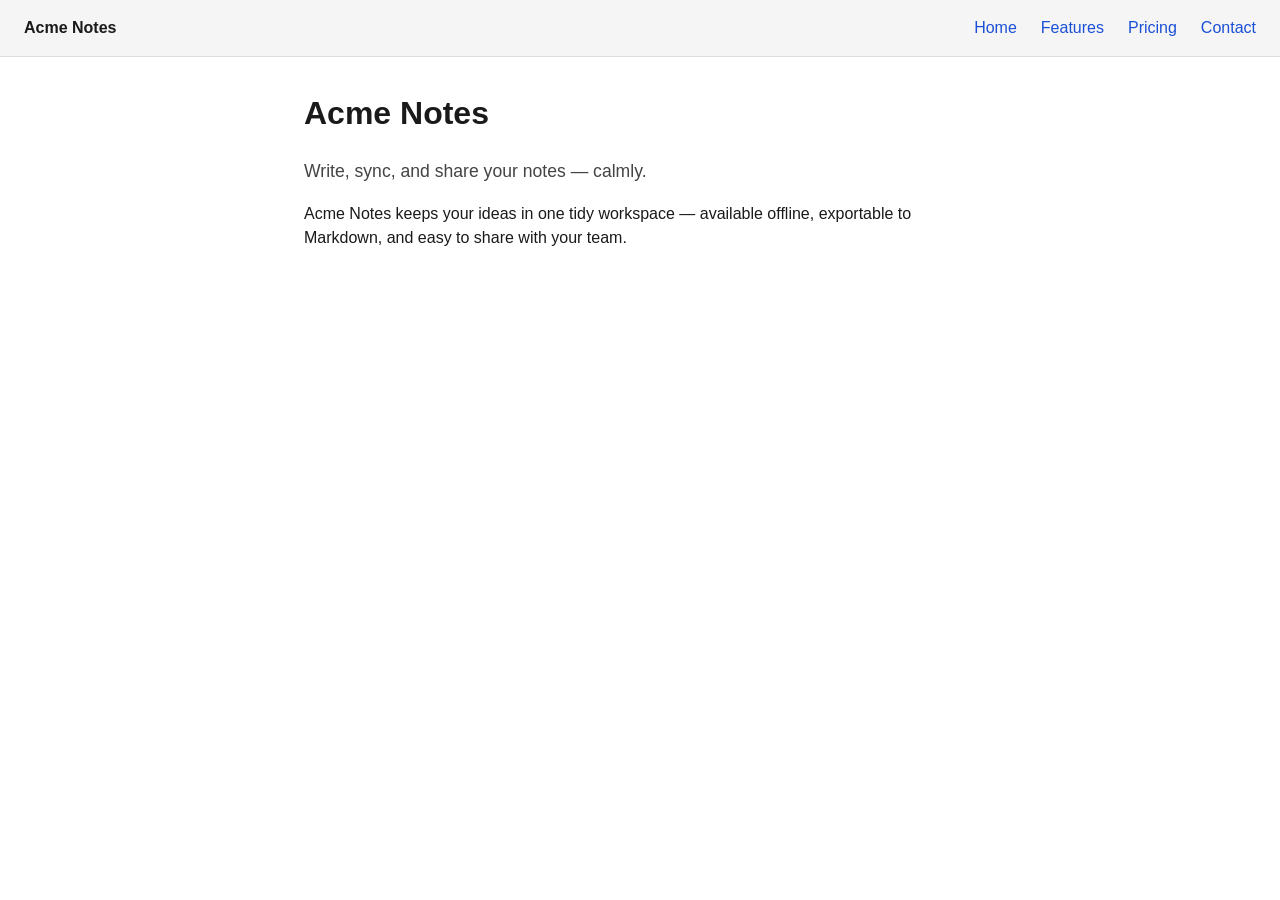
==== index.html @ 86c5fa1c "Home: refresh hero tagline to new tone-of-voice" ====
<!DOCTYPE html>
<html lang="en">
  <head>
    <meta charset="UTF-8" />
    <meta name="viewport" content="width=device-width, initial-scale=1.0" />
    <title>Acme Notes</title>
    <link rel="stylesheet" href="./styles.css" />
  </head>
  <body data-build="v1-healthy">
    <nav class="site-nav" aria-label="Primary">
      <span class="brand">Acme Notes</span>
      <a href="./index.html">Home</a>
      <a href="./feature.html">Features</a>
      <a href="./pricing.html">Pricing</a>
      <a href="./contact.html">Contact</a>
    </nav>
    <main>
      <h1>Acme Notes</h1>
      <p class="tagline">Write, sync, and share your notes — calmly.</p>
      <p>
        Acme Notes keeps your ideas in one tidy workspace — available offline,
        exportable to Markdown, and easy to share with your team.
      </p>
    </main>
  </body>
</html>
---- styles.css ----
/* Acme Notes QA sandbox — minimal, deterministic styling. No animations. */

* {
  box-sizing: border-box;
}

body {
  margin: 0;
  font-family: -apple-system, BlinkMacSystemFont, "Segoe UI", Roboto, Helvetica,
    Arial, sans-serif;
  color: #1a1a1a;
  background: #ffffff;
  line-height: 1.5;
}

.site-nav {
  display: flex;
  gap: 1.5rem;
  align-items: center;
  padding: 1rem 1.5rem;
  background: #f5f5f5;
  border-bottom: 1px solid #dddddd;
}

.site-nav .brand {
  font-weight: 700;
  margin-right: auto;
}

.site-nav a {
  color: #1a4fd6;
  text-decoration: none;
  font-weight: 500;
}

.site-nav a:hover {
  text-decoration: underline;
}

main {
  max-width: 720px;
  margin: 0 auto;
  padding: 2rem 1.5rem;
}

h1 {
  font-size: 2rem;
  margin-top: 0;
}

.tagline {
  color: #444444;
  font-size: 1.1rem;
}

ul.feature-list {
  padding-left: 1.25rem;
}

ul.feature-list li {
  margin-bottom: 0.5rem;
}

table.plans {
  border-collapse: collapse;
  width: 100%;
  margin-top: 1rem;
}

table.plans th,
table.plans td {
  border: 1px solid #dddddd;
  padding: 1rem;
  text-align: left;
  vertical-align: top;
}

table.plans th {
  background: #f5f5f5;
}

button {
  font: inherit;
  padding: 0.5rem 1rem;
  background: #1a4fd6;
  color: #ffffff;
  border: none;
  border-radius: 4px;
  cursor: pointer;
}

button:hover {
  background: #163fb0;
}

button:disabled {
  background: #999999;
  cursor: not-allowed;
}

.plan-choice {
  display: block;
  margin-top: 0.75rem;
  font-weight: 600;
  min-height: 1.25rem;
}

form.contact-form {
  display: flex;
  flex-direction: column;
  gap: 1rem;
  max-width: 480px;
}

form.contact-form label {
  display: flex;
  flex-direction: column;
  gap: 0.25rem;
  font-weight: 500;
}

form.contact-form input,
form.contact-form textarea {
  font: inherit;
  padding: 0.5rem;
  border: 1px solid #cccccc;
  border-radius: 4px;
}

form.contact-form textarea {
  min-height: 120px;
  resize: vertical;
}

form.contact-form button {
  align-self: flex-start;
}

#send-status {
  margin-top: 1rem;
  padding: 0.75rem 1rem;
  border-radius: 4px;
  font-weight: 500;
}

#send-status[role="status"] {
  background: #e6f4ea;
  color: #145a32;
  border: 1px solid #a3d9b1;
}

#send-status[role="alert"] {
  background: #fdecea;
  color: #7a1c14;
  border: 1px solid #f2b8b1;
}
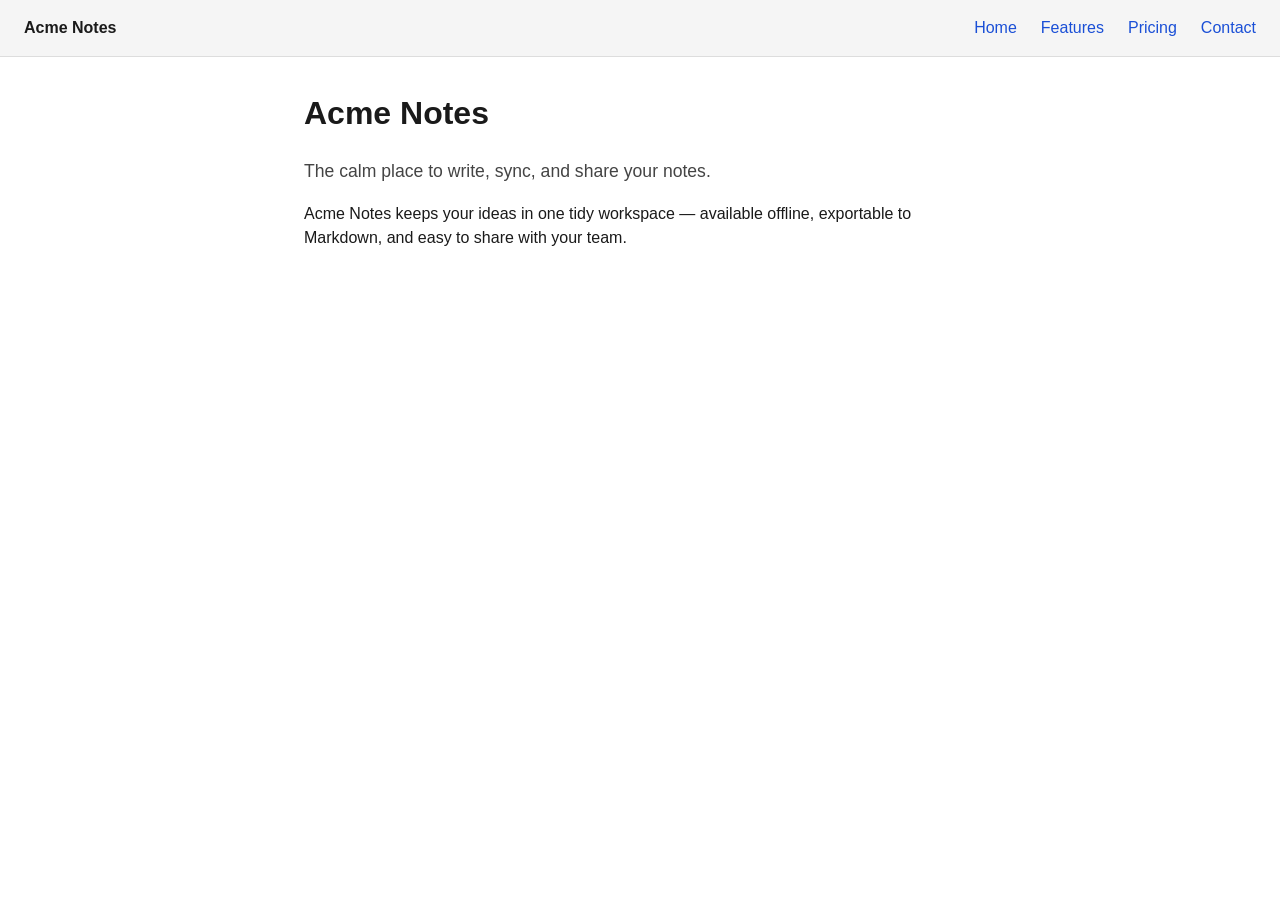
==== commit 617376ed: "Deploy plan-select bug for #1453 re-test (value-hallucination validation) Co-Authored-By: Claude Opu" ====
--- a/index.html
+++ b/index.html
@@ -6,17 +6,17 @@
     <title>Acme Notes</title>
     <link rel="stylesheet" href="./styles.css" />
   </head>
-  <body data-build="v1-healthy">
+  <body data-build="retest-1453">
     <nav class="site-nav" aria-label="Primary">
       <span class="brand">Acme Notes</span>
       <a href="./index.html">Home</a>
-      <a href="./feature.html">Features</a>
+      <a href="./features.html">Features</a>
       <a href="./pricing.html">Pricing</a>
       <a href="./contact.html">Contact</a>
     </nav>
     <main>
       <h1>Acme Notes</h1>
-      <p class="tagline">Write, sync, and share your notes — calmly.</p>
+      <p class="tagline">The calm place to write, sync, and share your notes.</p>
       <p>
         Acme Notes keeps your ideas in one tidy workspace — available offline,
         exportable to Markdown, and easy to share with your team.
--- a/styles.css
+++ b/styles.css
@@ -154,3 +154,5 @@
   color: #7a1c14;
   border: 1px solid #f2b8b1;
 }
+
+.plan-selected { font-weight: 600; color: #1a7f37; }
